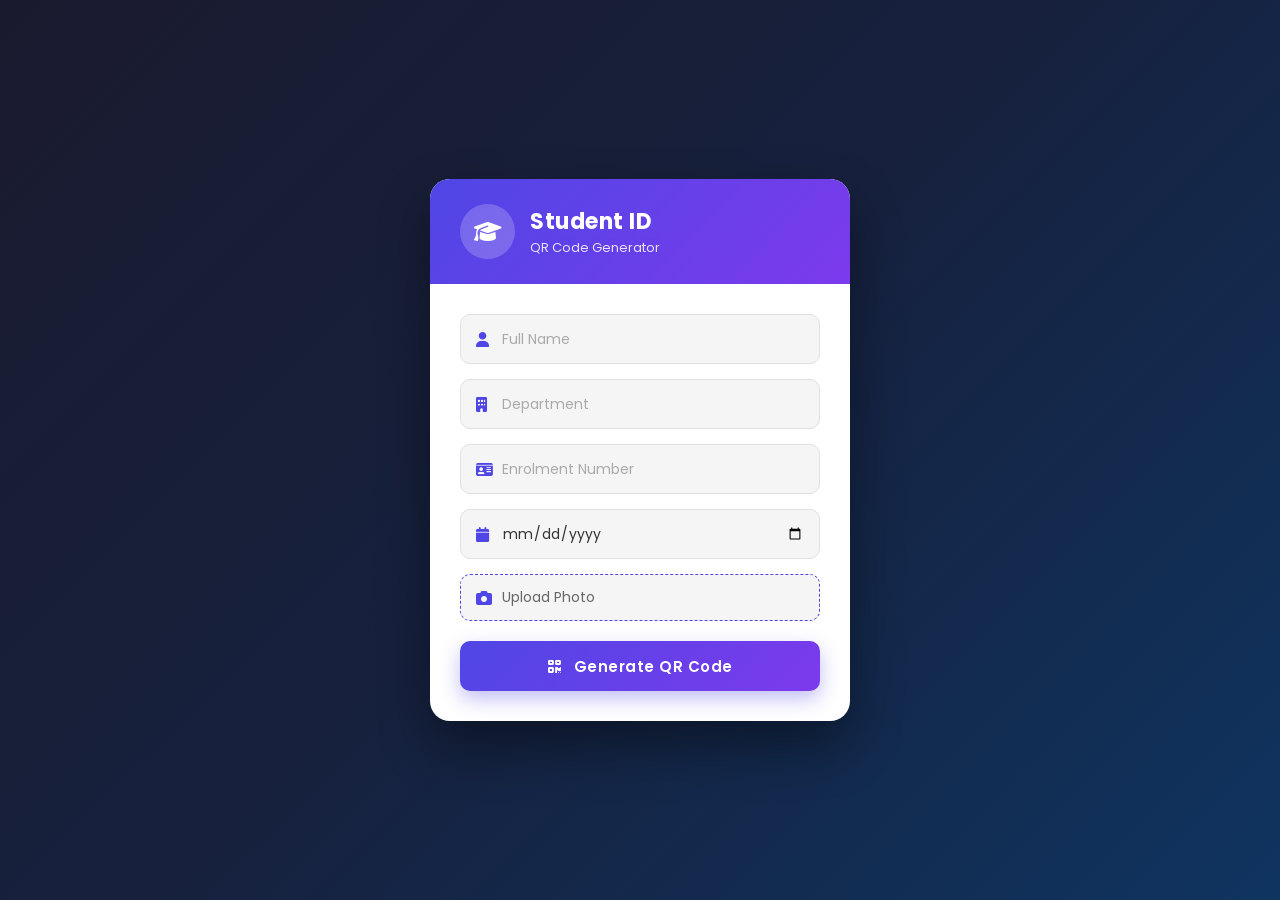
==== index.html @ d5c8dec7 "Student ID QR Generator with card fix" ====
<!DOCTYPE html>
<html>
    <head>
        <meta name="viewport" content="width=device-width,initial-scale=1.0">
        <title>Student ID - QR Generator</title>
        <link rel="stylesheet" href="style.css">
        <link rel="stylesheet" href="https://cdnjs.cloudflare.com/ajax/libs/font-awesome/6.5.0/css/all.min.css">
        <link href="https://fonts.googleapis.com/css2?family=Poppins:wght@400;500;600;700&display=swap" rel="stylesheet">
    </head>
    <body>
        <div class="page-wrapper">
            <div class="card">
                <div class="card-header">
                    <div class="logo-circle"><i class="fas fa-graduation-cap"></i></div>
                    <div>
                        <h1>Student ID</h1>
                        <p>QR Code Generator</p>
                    </div>
                </div>
                <div class="card-body">
                    <div class="input-group">
                        <i class="fas fa-user"></i>
                        <input id="name" placeholder="Full Name">
                    </div>
                    <div class="input-group">
                        <i class="fas fa-building"></i>
                        <input id="dept" placeholder="Department">
                    </div>
                    <div class="input-group">
                        <i class="fas fa-id-card"></i>
                        <input id="enrol" placeholder="Enrolment Number">
                    </div>
                    <div class="input-group">
                        <i class="fas fa-calendar"></i>
                        <input id="dob" type="date">
                    </div>
                    <div class="photo-upload-group" onclick="document.getElementById('photo').click()">
                        <i class="fas fa-camera"></i>
                        <span id="photo-label">Upload Photo</span>
                        <input type="file" id="photo" accept="image/*" style="display:none" onchange="previewPhoto(this)">
                    </div>
                    <div id="photo-preview-box" style="display:none">
                        <img id="photo-preview" src="" alt="Preview">
                        <span>Photo selected ✓</span>
                    </div>
                    <button onclick="generateQR()">
                        <i class="fas fa-qrcode"></i> Generate QR Code
                    </button>
                    <div id="imgbox">
                        <p class="qr-label">Scan to verify student</p>
                        <img id="qrimage" src="" alt="QR code">
                    </div>
                </div>
            </div>
        </div>

        <script>
            const $ = id => document.getElementById(id);

            function previewPhoto(input) {
                if (input.files && input.files[0]) {
                    const reader = new FileReader();
                    reader.onload = e => {
                        $('photo-preview').src = e.target.result;
                        $('photo-preview-box').style.display = 'flex';
                        $('photo-label').textContent = input.files[0].name;
                    };
                    reader.readAsDataURL(input.files[0]);
                }
            }

            function generateQR() {
                const name = $('name').value.trim();
                const dept = $('dept').value.trim();
                const enrol = $('enrol').value.trim();
                const dob = $('dob').value;
                if (!name || !dept || !enrol || !dob) return alert('Fill all fields');
                const qrData = encodeURIComponent(`card.html?name=${name}&dept=${dept}&enrol=${enrol}&dob=${dob}`);
                const qrUrl = 'https://api.qrserver.com/v1/create-qr-code/?size=200x200&data=' + qrData;
                $('qrimage').src = qrUrl;
                $('imgbox').classList.add('show-img');
            }
        </script>

        </body>
</html>
---- style.css ----
* {
    margin: 0;
    padding: 0;
    box-sizing: border-box;
    font-family: 'Poppins', sans-serif;
}

body {
    min-height: 100vh;
    background: linear-gradient(135deg, #1a1a2e 0%, #16213e 50%, #0f3460 100%);
    display: flex;
    align-items: center;
    justify-content: center;
    padding: 20px;
}

.page-wrapper {
    width: 100%;
    display: flex;
    justify-content: center;
    align-items: center;
}

.card {
    width: 420px;
    background: #ffffff;
    border-radius: 20px;
    overflow: hidden;
    box-shadow: 0 25px 50px rgba(0, 0, 0, 0.4);
}

.card-header {
    background: linear-gradient(135deg, #4f46e5, #7c3aed);
    padding: 25px 30px;
    display: flex;
    align-items: center;
    gap: 15px;
    color: white;
}

.logo-circle {
    width: 55px;
    height: 55px;
    background: rgba(255,255,255,0.2);
    border-radius: 50%;
    display: flex;
    align-items: center;
    justify-content: center;
    font-size: 22px;
    flex-shrink: 0;
}

.card-header h1 {
    font-size: 22px;
    font-weight: 700;
    letter-spacing: 0.5px;
}

.card-header p {
    font-size: 13px;
    opacity: 0.85;
    font-weight: 400;
}

.card-body {
    padding: 30px;
}

.input-group {
    display: flex;
    align-items: center;
    background: #f5f5f5;
    border: 1.5px solid #e0e0e0;
    border-radius: 10px;
    padding: 0 15px;
    margin-bottom: 15px;
    transition: border-color 0.3s;
}

.input-group:focus-within {
    border-color: #4f46e5;
    background: #fff;
}

.input-group i {
    color: #4f46e5;
    font-size: 15px;
    margin-right: 10px;
    width: 16px;
}

.input-group input {
    flex: 1;
    height: 48px;
    border: none;
    outline: none;
    background: transparent;
    font-size: 14px;
    color: #333;
    font-family: 'Poppins', sans-serif;
}

.input-group input::placeholder {
    color: #aaa;
}

button {
    width: 100%;
    height: 50px;
    background: linear-gradient(135deg, #4f46e5, #7c3aed);
    color: #fff;
    border: none;
    border-radius: 10px;
    font-size: 15px;
    font-weight: 600;
    cursor: pointer;
    margin-top: 5px;
    letter-spacing: 0.5px;
    box-shadow: 0 8px 20px rgba(79, 70, 229, 0.35);
    transition: transform 0.2s, box-shadow 0.2s;
    font-family: 'Poppins', sans-serif;
}

button:hover {
    transform: translateY(-2px);
    box-shadow: 0 12px 25px rgba(79, 70, 229, 0.45);
}

button i {
    margin-right: 8px;
}

#imgbox {
    max-height: 0;
    overflow: hidden;
    transition: max-height 0.8s ease;
    text-align: center;
}

#imgbox.show-img {
    max-height: 300px;
    margin-top: 20px;
    background: #f9f9ff;
    border: 1.5px dashed #4f46e5;
    border-radius: 12px;
    padding: 10px;
}

.qr-label {
    font-size: 12px;
    color: #7c3aed;
    font-weight: 600;
    margin-bottom: 5px;
    text-transform: uppercase;
    letter-spacing: 1px;
}

#imgbox img {
    width: 180px;
    height: 180px;
    display: block;
    margin: 0 auto;
}

/* ── ID Card Preview ── */
.page-wrapper {
    flex-direction: row;
    align-items: flex-start;
    gap: 30px;
}

.id-card {
    width: 500px;
    background: #fff;
    border-radius: 18px;
    overflow: hidden;
    box-shadow: 0 25px 50px rgba(0,0,0,0.4);
    display: none;
    opacity: 0;
    transition: opacity 0.8s ease;
}

.id-card.show-card {
    display: block;
    opacity: 1;
}

.photo-upload-group {
    display: flex;
    align-items: center;
    gap: 10px;
    background: #f5f5f5;
    border: 1.5px dashed #4f46e5;
    border-radius: 10px;
    padding: 12px 15px;
    margin-bottom: 15px;
    cursor: pointer;
    transition: background 0.3s;
}

.photo-upload-group:hover {
    background: #ede9fe;
}

.photo-upload-group i {
    color: #4f46e5;
    font-size: 16px;
}

.photo-upload-group span {
    font-size: 14px;
    color: #666;
    font-family: 'Poppins', sans-serif;
}

#photo-preview-box {
    display: flex;
    align-items: center;
    gap: 10px;
    margin-bottom: 15px;
    background: #f0fdf4;
    border: 1.5px solid #86efac;
    border-radius: 10px;
    padding: 8px 12px;
}

#photo-preview-box img {
    width: 40px;
    height: 40px;
    border-radius: 50%;
    object-fit: cover;
}

#photo-preview-box span {
    font-size: 13px;
    color: #16a34a;
    font-weight: 600;
}

.id-avatar img {
    width: 100%;
    height: 100%;
    border-radius: 50%;
    object-fit: cover;
}


    background: linear-gradient(135deg, #4f46e5, #7c3aed);
    padding: 18px 25px;
    display: flex;
    align-items: center;
    gap: 14px;
    color: white;
    border-radius: 18px 18px 0 0;
}

.id-logo {
    width: 45px;
    height: 45px;
    background: rgba(255,255,255,0.2);
    border-radius: 50%;
    display: flex;
    align-items: center;
    justify-content: center;
    font-size: 18px;
    color: white;
    flex-shrink: 0;
}

.id-card-header h2 {
    font-size: 16px;
    font-weight: 700;
}

.id-card-header span {
    font-size: 12px;
    opacity: 0.8;
}

.id-card-body {
    padding: 20px;
    display: flex;
    align-items: center;
}

.id-left {
    flex: 1;
    display: flex;
    align-items: center;
    gap: 15px;
}

.id-avatar {
    width: 80px;
    height: 80px;
    background: linear-gradient(135deg, #ede9fe, #c4b5fd);
    border-radius: 50%;
    display: flex;
    align-items: center;
    justify-content: center;
    font-size: 34px;
    color: #7c3aed;
    flex-shrink: 0;
}

.id-info {
    flex: 1;
}

.id-name {
    font-size: 20px;
    font-weight: 700;
    color: #1e1b4b;
    margin-bottom: 10px;
    text-transform: capitalize;
}

.id-row {
    display: flex;
    align-items: center;
    gap: 8px;
    font-size: 13px;
    color: #555;
    margin-bottom: 6px;
}

.id-row i {
    color: #4f46e5;
    width: 14px;
}

.id-qr {
    text-align: center;
    flex-shrink: 0;
}

.id-qr img {
    width: 90px;
    height: 90px;
    border: 2px solid #e0e0e0;
    border-radius: 8px;
    display: block;
}

.id-qr p {
    font-size: 11px;
    color: #888;
    margin-top: 5px;
}

.id-card-footer {
    background: #f5f3ff;
    text-align: center;
    padding: 10px;
    font-size: 12px;
    color: #7c3aed;
    font-weight: 600;
    letter-spacing: 1px;
    border-top: 1px solid #ede9fe;
}
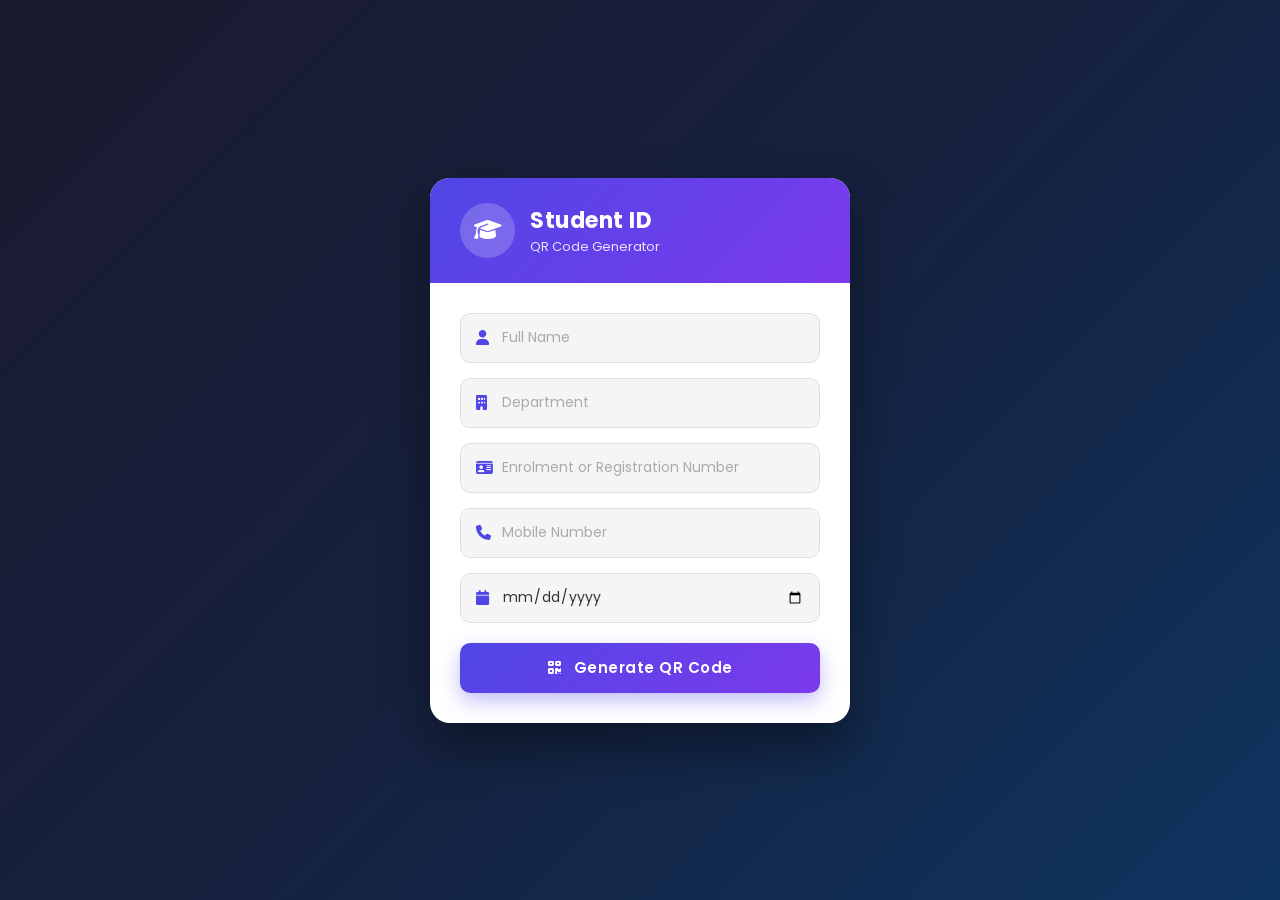
==== commit 683ebf76: "QR now contains readable student info instead of URL" ====
--- a/index.html
+++ b/index.html
@@ -28,20 +28,15 @@
                     </div>
                     <div class="input-group">
                         <i class="fas fa-id-card"></i>
-                        <input id="enrol" placeholder="Enrolment Number">
+                        <input id="enrol" placeholder="Enrolment or Registration Number">
+                    </div>
+                    <div class="input-group">
+                        <i class="fas fa-phone"></i>
+                        <input id="mobile" placeholder="Mobile Number" type="tel">
                     </div>
                     <div class="input-group">
                         <i class="fas fa-calendar"></i>
                         <input id="dob" type="date">
-                    </div>
-                    <div class="photo-upload-group" onclick="document.getElementById('photo').click()">
-                        <i class="fas fa-camera"></i>
-                        <span id="photo-label">Upload Photo</span>
-                        <input type="file" id="photo" accept="image/*" style="display:none" onchange="previewPhoto(this)">
-                    </div>
-                    <div id="photo-preview-box" style="display:none">
-                        <img id="photo-preview" src="" alt="Preview">
-                        <span>Photo selected ✓</span>
                     </div>
                     <button onclick="generateQR()">
                         <i class="fas fa-qrcode"></i> Generate QR Code
@@ -52,35 +47,26 @@
                     </div>
                 </div>
             </div>
+
         </div>
 
         <script>
             const $ = id => document.getElementById(id);
-
-            function previewPhoto(input) {
-                if (input.files && input.files[0]) {
-                    const reader = new FileReader();
-                    reader.onload = e => {
-                        $('photo-preview').src = e.target.result;
-                        $('photo-preview-box').style.display = 'flex';
-                        $('photo-label').textContent = input.files[0].name;
-                    };
-                    reader.readAsDataURL(input.files[0]);
-                }
-            }
 
             function generateQR() {
                 const name = $('name').value.trim();
                 const dept = $('dept').value.trim();
                 const enrol = $('enrol').value.trim();
                 const dob = $('dob').value;
-                if (!name || !dept || !enrol || !dob) return alert('Fill all fields');
-                const qrData = encodeURIComponent(`card.html?name=${name}&dept=${dept}&enrol=${enrol}&dob=${dob}`);
-                const qrUrl = 'https://api.qrserver.com/v1/create-qr-code/?size=200x200&data=' + qrData;
+                const mobile = $('mobile').value.trim();
+                if (!name || !dept || !enrol || !dob || !mobile) return alert('Fill all fields');
+
+                const cardData = `Name: ${name}\nDepartment: ${dept}\nEnrolment: ${enrol}\nDOB: ${dob}\nMobile: ${mobile}`;
+                const qrUrl = 'https://api.qrserver.com/v1/create-qr-code/?size=300x300&data=' + encodeURIComponent(cardData);
                 $('qrimage').src = qrUrl;
                 $('imgbox').classList.add('show-img');
             }
         </script>
 
         </body>
-</html>+</html>
--- a/style.css
+++ b/style.css
@@ -19,6 +19,10 @@
     display: flex;
     justify-content: center;
     align-items: center;
+    flex-direction: row;
+    align-items: flex-start;
+    gap: 30px;
+    flex-wrap: wrap;
 }
 
 .card {
@@ -162,29 +166,6 @@
     margin: 0 auto;
 }
 
-/* ── ID Card Preview ── */
-.page-wrapper {
-    flex-direction: row;
-    align-items: flex-start;
-    gap: 30px;
-}
-
-.id-card {
-    width: 500px;
-    background: #fff;
-    border-radius: 18px;
-    overflow: hidden;
-    box-shadow: 0 25px 50px rgba(0,0,0,0.4);
-    display: none;
-    opacity: 0;
-    transition: opacity 0.8s ease;
-}
-
-.id-card.show-card {
-    display: block;
-    opacity: 1;
-}
-
 .photo-upload-group {
     display: flex;
     align-items: center;
@@ -237,124 +218,27 @@
     font-weight: 600;
 }
 
+.id-avatar {
+    width: 80px;
+    height: 80px;
+    border-radius: 50%;
+    background: #e0e7ff;
+    display: flex;
+    align-items: center;
+    justify-content: center;
+    color: #4f46e5;
+    font-size: 32px;
+    flex-shrink: 0;
+    overflow: hidden;
+}
+
 .id-avatar img {
     width: 100%;
     height: 100%;
-    border-radius: 50%;
     object-fit: cover;
-}
-
-
-    background: linear-gradient(135deg, #4f46e5, #7c3aed);
-    padding: 18px 25px;
-    display: flex;
-    align-items: center;
-    gap: 14px;
-    color: white;
-    border-radius: 18px 18px 0 0;
-}
-
-.id-logo {
-    width: 45px;
-    height: 45px;
-    background: rgba(255,255,255,0.2);
-    border-radius: 50%;
-    display: flex;
-    align-items: center;
-    justify-content: center;
-    font-size: 18px;
-    color: white;
-    flex-shrink: 0;
-}
-
-.id-card-header h2 {
-    font-size: 16px;
-    font-weight: 700;
-}
-
-.id-card-header span {
-    font-size: 12px;
-    opacity: 0.8;
-}
-
-.id-card-body {
-    padding: 20px;
-    display: flex;
-    align-items: center;
-}
-
-.id-left {
-    flex: 1;
-    display: flex;
-    align-items: center;
-    gap: 15px;
-}
-
-.id-avatar {
-    width: 80px;
-    height: 80px;
-    background: linear-gradient(135deg, #ede9fe, #c4b5fd);
-    border-radius: 50%;
-    display: flex;
-    align-items: center;
-    justify-content: center;
-    font-size: 34px;
-    color: #7c3aed;
-    flex-shrink: 0;
-}
-
-.id-info {
-    flex: 1;
-}
-
-.id-name {
-    font-size: 20px;
-    font-weight: 700;
-    color: #1e1b4b;
-    margin-bottom: 10px;
-    text-transform: capitalize;
-}
-
-.id-row {
-    display: flex;
-    align-items: center;
-    gap: 8px;
-    font-size: 13px;
-    color: #555;
-    margin-bottom: 6px;
-}
-
-.id-row i {
-    color: #4f46e5;
-    width: 14px;
-}
-
-.id-qr {
-    text-align: center;
-    flex-shrink: 0;
-}
-
-.id-qr img {
-    width: 90px;
-    height: 90px;
-    border: 2px solid #e0e0e0;
-    border-radius: 8px;
-    display: block;
-}
-
-.id-qr p {
-    font-size: 11px;
-    color: #888;
-    margin-top: 5px;
-}
-
-.id-card-footer {
-    background: #f5f3ff;
-    text-align: center;
-    padding: 10px;
-    font-size: 12px;
-    color: #7c3aed;
-    font-weight: 600;
-    letter-spacing: 1px;
-    border-top: 1px solid #ede9fe;
-}+    display: none;
+}
+
+.id-avatar i {
+    font-size: 32px;
+}
